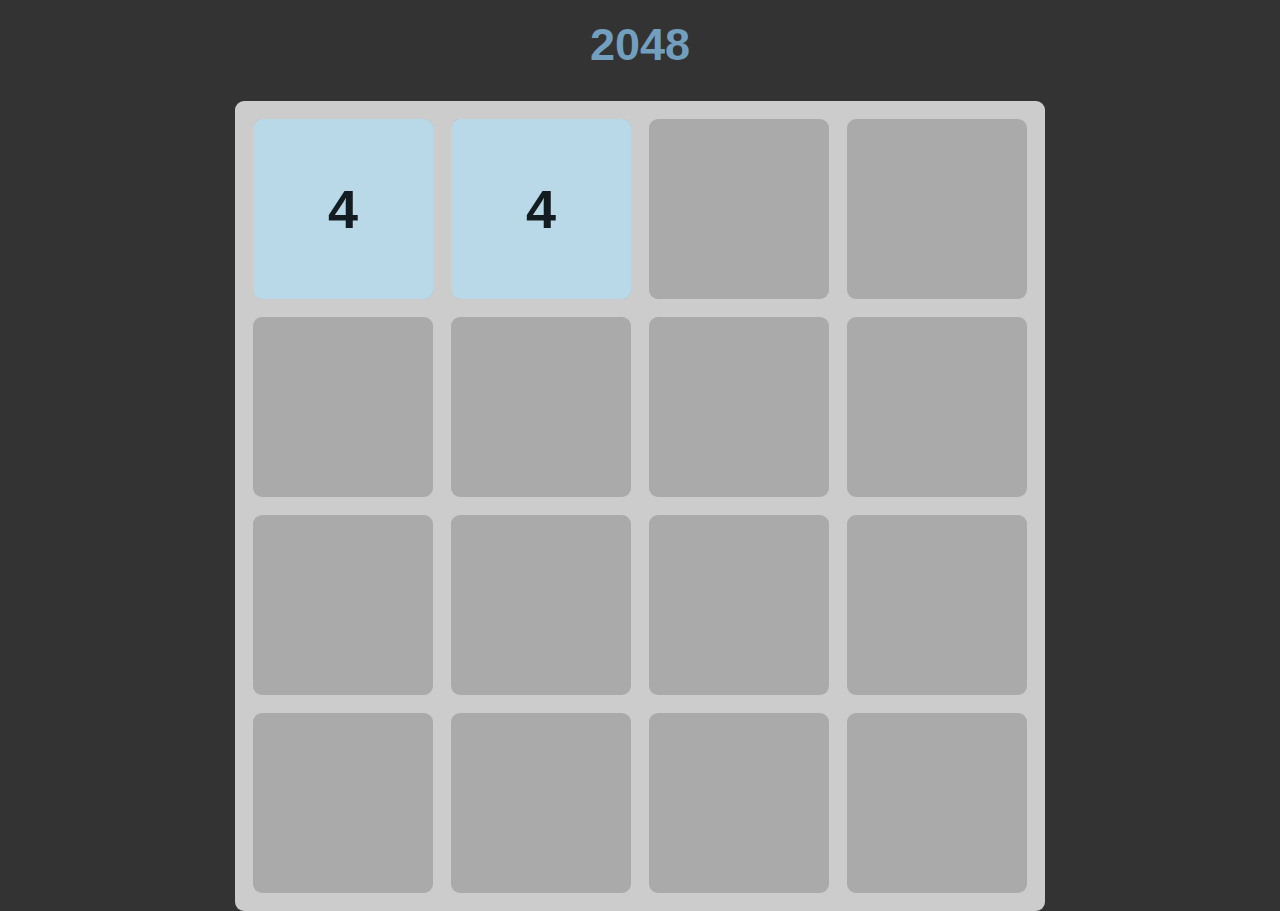
==== index.html @ 55c92479 "Rename 2048.html to index.html" ====
<!DOCTYPE html>
<html lang="en">
<head>
  <meta charset="UTF-8">
  <meta http-equiv="X-UA-Compatible" content="IE=edge">
  <meta name="viewport" content="width=device-width, initial-scale=1.0">
  <title>Document</title>
  <link rel="stylesheet" href="styles.css">
  <script src="script.js" type="module"></script>
</head>
<body>
  <div class="game">
    <h1>2048</h1>
    <div id="game-board"></div>
  </div>
  <div class="button">
  </div>
</body>
</html>
---- styles.css ----
*,
*::before,
*::after {
    box-sizing: border-box;
    font-family: Arial;
}

body {
    background-color: #333;
    display: flex;
    flex-direction: column;
    justify-content: center;
    align-items: center;
    height: 100vh;
    margin: 0;
    font-size: 6vmin;
}

.score{
    color: #fff;
    margin-top: 10px;
}

h1{
    text-align: center;
    font-size: 5vmin;
    color: rgba(130, 184, 223, 0.818);
}

.score {
    text-align: center;
    margin-bottom: 10px; 
    color: white; 
}


#game-board {
    display: grid;
    grid-template-columns: repeat(var(--grid-size), var(--cell-size));
    grid-template-rows: repeat(var(--grid-size), var(--cell-size));
    background-color: #CCC;
    gap: var(--cell-gap);
    border-radius: 1vmin;
    padding: var(--cell-gap);
    position: relative;
}

.cell {
    background-color: #AAA;
    border-radius: 1vmin;
}

.tile {
    position: absolute;
    display: flex;
    justify-content: center;
    align-items: center;
    width: var(--cell-size);
    height: var(--cell-size);
    background-color: red;
    border-radius: 1vmin;
    top: calc(var(--y) * (var(--cell-size) + var(--cell-gap)) + var(--cell-gap));
    left: calc(var(--x) * (var(--cell-size) + var(--cell-gap)) + var(--cell-gap));
    font-weight: bold;
    background-color: hsl(200, 50%, var(--background-lightness));
    color: hsl(200, 25%, var(--text-lightness));
    animation: show 200ms ease-in-out;
    transition: 100ms ease-in-out;
}

@keyframes show {
    0% {
        opacity: .5;
        transform: scale(0);
    }
}
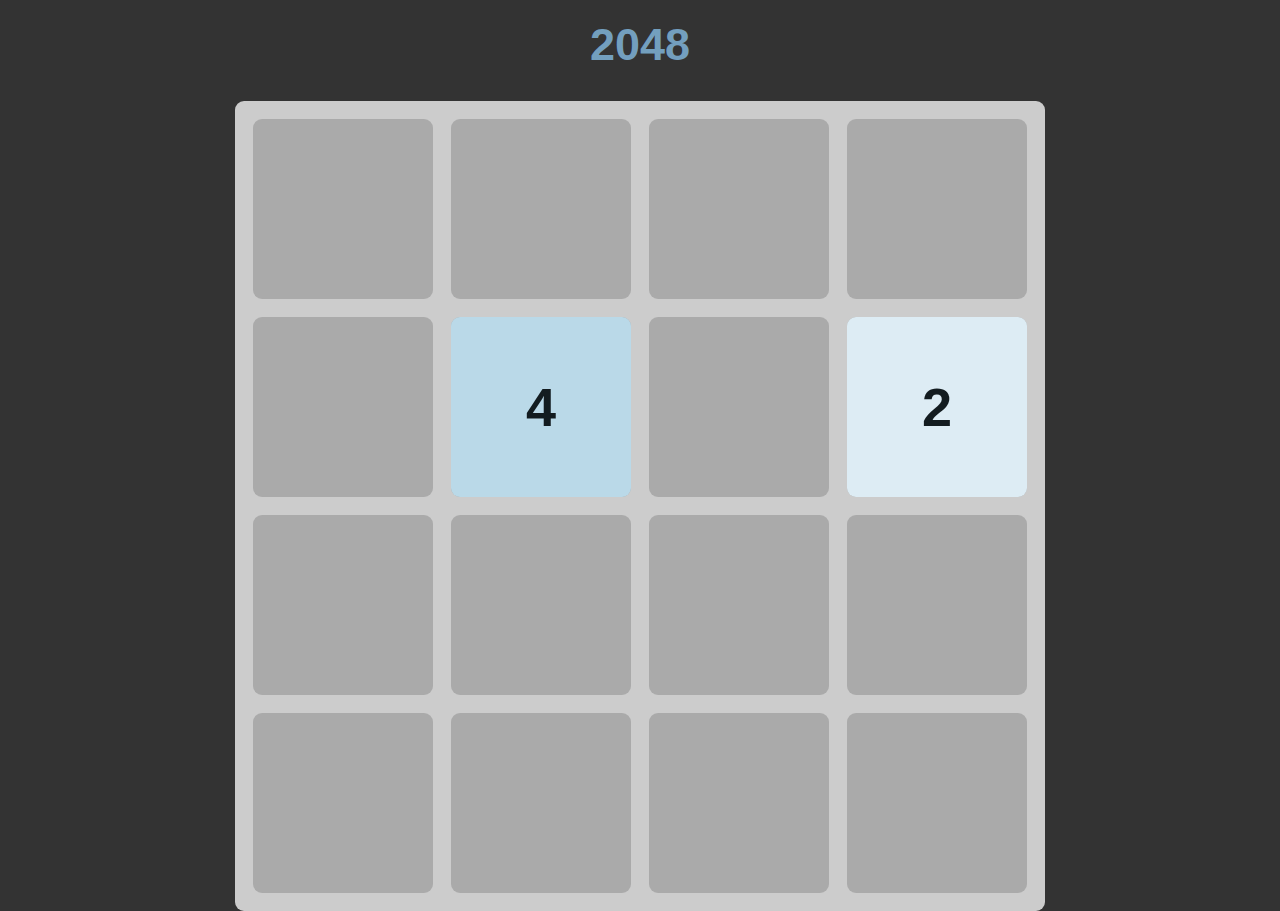
==== commit 7028a777: "Update index.html" ====
--- a/index.html
+++ b/index.html
@@ -13,7 +13,5 @@
     <h1>2048</h1>
     <div id="game-board"></div>
   </div>
-  <div class="button">
-  </div>
 </body>
 </html>
